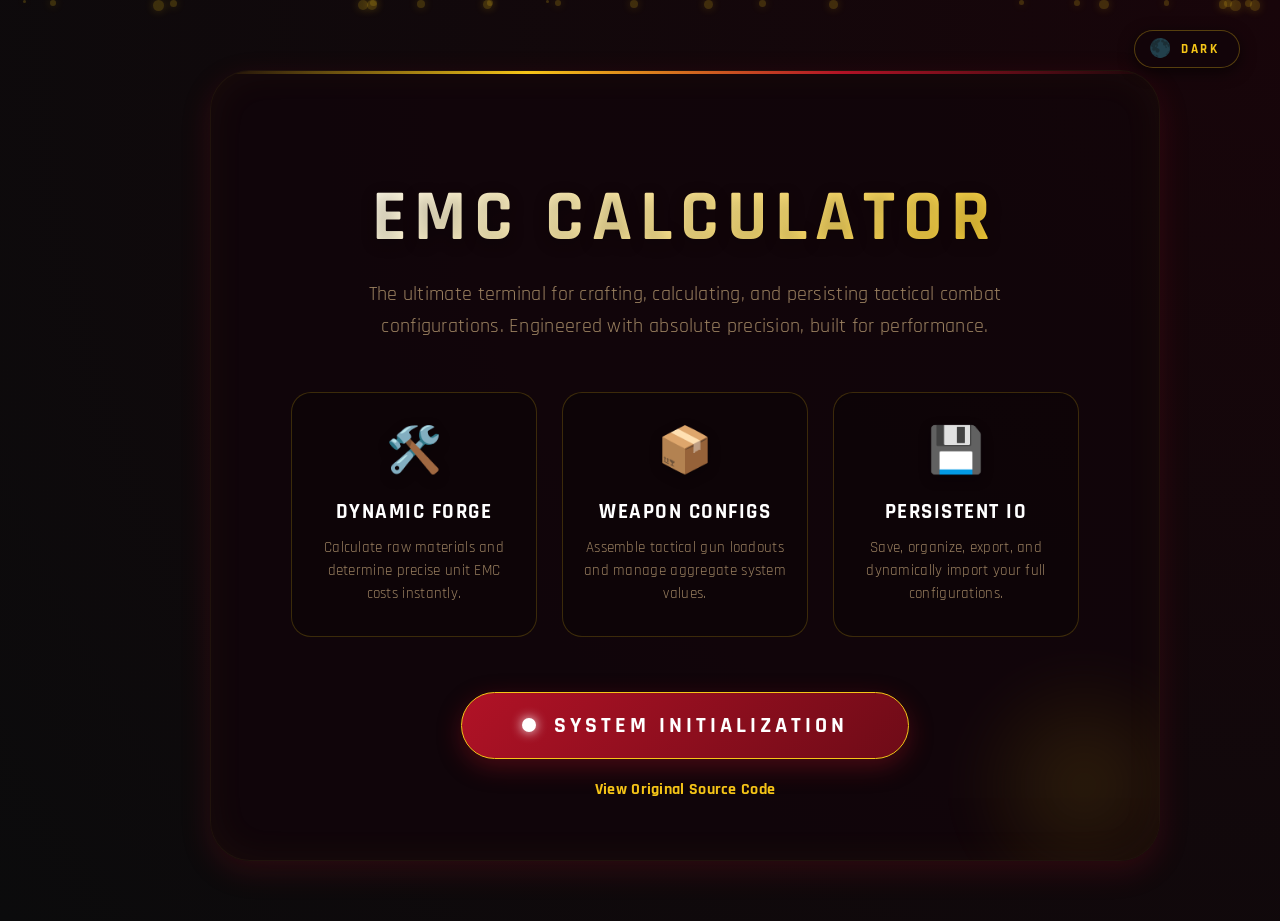
==== index.html @ d9717ace "code" ====
<!DOCTYPE html>
<html lang="en">

<head>
    <meta charset="UTF-8">
    <meta name="viewport" content="width=device-width, initial-scale=1.0">
    <title>EMC Calculator | Secondary Systems</title>
    <!-- Adjusted paths for GitHub Pages root -->
    <link rel="stylesheet" href="src/main/webapp/css/style.css">
    <!-- ===== NO-FLASH THEME INIT ===== -->
    <script>
        (function () {
            var t = localStorage.getItem('emc-theme');
            if (t === 'anime') t = 'dark';
            document.documentElement.setAttribute('data-theme', t || 'dark');
        })();
    </script>
    <script src="src/main/webapp/css/theme.js"></script>
    <style>
        .hero-section {
            display: flex;
            flex-direction: column;
            align-items: center;
            justify-content: center;
            min-height: 80vh;
            text-align: center;
            animation: floatIn 1s cubic-bezier(0.2, 0.8, 0.2, 1) forwards;
            position: relative;
            z-index: 10;
            padding: 20px;
        }

        .glass-hero {
            background: var(--card-bg);
            backdrop-filter: blur(20px);
            border: 1px solid var(--border-panel);
            border-radius: 40px;
            padding: 60px 80px;
            box-shadow: var(--shadow-drop), inset 0 0 40px rgba(212, 175, 55, 0.05);
            position: relative;
            overflow: hidden;
            max-width: 950px;
            width: 100%;
        }

        .glass-hero::before {
            content: '';
            position: absolute;
            top: 0;
            left: 0;
            right: 0;
            height: 3px;
            background: var(--card-top-line);
        }

        .glass-hero::after {
            content: '';
            position: absolute;
            bottom: -50px;
            right: -50px;
            width: 250px;
            height: 250px;
            background: radial-gradient(circle, var(--accent-decoration) 0%, transparent 70%);
            opacity: 0.12;
            filter: blur(25px);
            z-index: -1;
            animation: pulseGlow 5s infinite alternate;
        }

        .hero-title {
            font-family: 'Rajdhani', sans-serif;
            font-size: 4.5rem;
            font-weight: 800;
            letter-spacing: 8px;
            text-transform: uppercase;
            margin-bottom: 20px;
            background: linear-gradient(135deg, var(--text-light), var(--accent-decoration));
            -webkit-background-clip: text;
            -webkit-text-fill-color: transparent;
            text-shadow: 0 4px 15px rgba(0, 0, 0, 0.25);
            position: relative;
            line-height: 1.1;
        }

        .hero-subtitle {
            font-size: 1.25rem;
            color: var(--text-dim);
            margin-bottom: 50px;
            max-width: 700px;
            line-height: 1.6;
            margin-left: auto;
            margin-right: auto;
        }

        .feature-grid {
            display: grid;
            grid-template-columns: repeat(3, 1fr);
            gap: 25px;
            margin-bottom: 55px;
        }

        .feature-card {
            background: rgba(0, 0, 0, 0.18);
            border: 1px solid var(--sidebar-border);
            border-radius: 20px;
            padding: 30px 20px;
            transition: all 0.4s cubic-bezier(0.175, 0.885, 0.32, 1.275);
            position: relative;
            box-shadow: inset 2px 2px 5px rgba(0, 0, 0, 0.1);
        }

        [data-theme="light"] .feature-card {
            background: rgba(255, 255, 255, 0.6);
            box-shadow: inset 2px 2px 5px rgba(255, 255, 255, 0.8);
        }

        .feature-card:hover {
            transform: translateY(-12px);
            border-color: var(--accent-decoration);
            box-shadow: var(--glow-gold), var(--shadow-drop);
            background: rgba(212, 175, 55, 0.05);
        }

        .feature-icon {
            font-size: 2.8rem;
            margin-bottom: 18px;
            display: inline-block;
            filter: drop-shadow(0 4px 6px rgba(0, 0, 0, 0.3));
            transition: transform 0.4s ease;
        }

        .feature-card:hover .feature-icon {
            transform: scale(1.15) rotate(5deg);
        }

        .feature-title {
            font-family: 'Rajdhani', sans-serif;
            font-size: 1.3rem;
            font-weight: 700;
            color: var(--text-light);
            text-transform: uppercase;
            letter-spacing: 1.5px;
            margin-bottom: 12px;
        }

        .feature-desc {
            font-size: 0.95rem;
            color: var(--text-dim);
            line-height: 1.5;
        }

        .launch-btn {
            font-size: 1.4rem;
            padding: 18px 60px;
            border-radius: 50px;
            text-decoration: none;
            display: inline-flex;
            align-items: center;
            gap: 18px;
            font-weight: 800;
            letter-spacing: 4px;
            box-shadow: 0 8px 25px var(--btn-primary-glow);
        }

        .launch-btn:hover {
            transform: scale(1.06) translateY(-6px);
            box-shadow: var(--glow), var(--glow-gold), 0 12px 30px var(--btn-primary-glow);
        }

        .pulse-circle {
            width: 14px;
            height: 14px;
            background: #fff;
            border-radius: 50%;
            box-shadow: 0 0 12px #fff;
            animation: pulseGlow 1.2s infinite;
        }

        /* Floating background particles */
        .particles {
            position: fixed;
            top: 0;
            left: 0;
            width: 100%;
            height: 100%;
            pointer-events: none;
            z-index: 1;
            overflow: hidden;
        }

        .particle {
            position: absolute;
            background: var(--accent-decoration);
            border-radius: 50%;
            opacity: 0.2;
            animation: floatUp 15s infinite linear;
            box-shadow: 0 0 10px var(--accent-decoration);
        }

        @keyframes floatUp {
            0% {
                transform: translateY(100vh) scale(0);
                opacity: 0;
            }

            10% {
                opacity: 0.5;
            }

            90% {
                opacity: 0.3;
            }

            100% {
                transform: translateY(-10vh) scale(1.8);
                opacity: 0;
            }
        }

        @media (max-width: 900px) {
            .feature-grid {
                grid-template-columns: 1fr;
            }

            .hero-title {
                font-size: 3rem;
            }

            .glass-hero {
                padding: 40px 30px;
            }
        }
    </style>
</head>

<body>

    <!-- Theme Toggle positioned absolute top right -->
    <div style="position: absolute; top: 30px; right: 40px; z-index: 100;">
        <button class="theme-toggle" id="themeToggle" onclick="cycleTheme()" title="Toggle Theme">
            <span class="theme-toggle-icon" id="themeIcon">🌑</span>
            <span class="theme-toggle-label" id="themeLabel">Dark</span>
        </button>
    </div>

    <!-- Background Decoration -->
    <div class="particles" id="particles"></div>

    <div class="container hero-section">
        <div class="glass-hero">
            <h1 class="hero-title">EMC Calculator</h1>
            <p class="hero-subtitle">The ultimate terminal for crafting, calculating, and persisting tactical combat
                configurations. Engineered with absolute precision, built for performance.</p>

            <div class="feature-grid">
                <div class="feature-card" style="animation-delay: 0.1s;">
                    <div class="feature-icon">🛠️</div>
                    <div class="feature-title">Dynamic Forge</div>
                    <div class="feature-desc">Calculate raw materials and determine precise unit EMC costs instantly.
                    </div>
                </div>
                <div class="feature-card" style="animation-delay: 0.3s;">
                    <div class="feature-icon">📦</div>
                    <div class="feature-title">Weapon Configs</div>
                    <div class="feature-desc">Assemble tactical gun loadouts and manage aggregate system values.</div>
                </div>
                <div class="feature-card" style="animation-delay: 0.5s;">
                    <div class="feature-icon">💾</div>
                    <div class="feature-title">Persistent IO</div>
                    <div class="feature-desc">Save, organize, export, and dynamically import your full configurations.
                    </div>
                </div>
            </div>

            <!-- Changed href to let users know it's a showcase on GitHub pages -->
            <a href="javascript:alert('Note: This is a Java Web Application. GitHub Pages only hosts static files! You must run the project locally via Tomcat Server for full functionality.');"
                class="btn-primary launch-btn">
                <span class="pulse-circle"></span>
                SYSTEM INITIALIZATION
            </a>

            <!-- Link to the source code just in case -->
            <div style="margin-top: 20px;">
                <a href="https://github.com/Herschel/EmcCalculatorExtended"
                    style="color: var(--accent-decoration); font-family: 'Rajdhani', sans-serif; text-decoration: none; font-weight: bold;">View
                    Original Source Code</a>
            </div>
        </div>
    </div>

    <script>
        // Generate floating particles for tactical aesthetic
        const container = document.getElementById('particles');
        for (let i = 0; i < 25; i++) {
            const el = document.createElement('div');
            el.classList.add('particle');

            const size = Math.random() * 8 + 3;
            el.style.width = size + 'px';
            el.style.height = size + 'px';

            el.style.left = Math.random() * 100 + 'vw';
            el.style.animationDuration = (Math.random() * 18 + 12) + 's';
            el.style.animationDelay = (Math.random() * 8) + 's';

            container.appendChild(el);
        }
    </script>
</body>

</html>
---- src/main/webapp/css/style.css ----
@import url('https://fonts.googleapis.com/css2?family=Rajdhani:wght@400;600;700&family=Outfit:wght@400;600;800&display=swap');

/* ============================================================
   THEME DEFINITIONS
   ============================================================ */

/* DEFAULT / DARK  ·  #D4AF37 gold  ·  #B11226 red  ·  #0B0B0C near-black */
:root,
[data-theme="dark"] {
    --bg-body:           #0B0B0C;
    --bg-body-grad:      radial-gradient(circle at top right, #18050a, #0B0B0C);
    --bg-panel-dark:     #100508;
    --bg-panel-light:    #1a0b0e;
    --primary-accent:    #B11226;
    --primary-accent-alt:#F5C518;
    --text-light:        #ffffff;
    --text-dim:          #9a8060;
    --text-dark:         #ffffff;
    --shadow-drop:       0 10px 30px rgba(177, 18, 38, 0.18);
    --shadow-light:      0 4px 15px rgba(0, 0, 0, 0.6);
    --glow:              0 0 22px rgba(177, 18, 38, 0.45);
    --glow-gold:         0 0 16px rgba(212, 175, 55, 0.45);
    --danger:            #b11226;
    --border-panel:      rgba(212, 175, 55, 0.08);
    --border-accent:     rgba(177, 18, 38, 0.35);
    --sidebar-bg:        rgba(11, 11, 12, 0.75);
    --sidebar-hover-bg:  rgba(11, 11, 12, 0.97);
    --sidebar-border:    rgba(245, 197, 24, 0.2);
    --card-bg:           rgba(18, 6, 10, 0.82);
    --input-bg:          rgba(0, 0, 0, 0.55);
    --input-border:      rgba(245, 197, 24, 0.2);
    --input-focus-bg:    rgba(25, 5, 10, 0.7);
    --minimal-input-bg:  rgba(28, 10, 14, 0.9);
    --header-bg:         linear-gradient(135deg, rgba(177, 18, 38, 0.07), rgba(212, 175, 55, 0.04));
    --header-border:     rgba(245, 197, 24, 0.3);
    --badge-bg:          #B11226;
    --badge-shadow:      0 4px 10px rgba(177, 18, 38, 0.45);
    --btn-primary-bg:    linear-gradient(135deg, #B11226, #6e0b17);
    --btn-primary-glow:  rgba(177, 18, 38, 0.35);
    --row-hover-bg:      rgba(177, 18, 38, 0.06);
    --row-hover-glow:    0 0 18px rgba(177, 18, 38, 0.3);
    --h2-border:         rgba(245, 197, 24, 0.35);
    --h3-bg:             rgba(177, 18, 38, 0.15);
    --h3-border:         rgba(245, 197, 24, 0.35);
    --gun-result-bg:     rgba(18, 6, 10, 0.7);
    --gun-result-hover-bg: rgba(28, 10, 14, 0.9);
    --nav-sweep:         rgba(245, 197, 24, 0.12);
    --nav-hover-bg:      rgba(245, 197, 24, 0.08);
    --msg-bg:            rgba(177, 18, 38, 0.18);
    --pulse-glow-color:  rgba(177, 18, 38, 0.45);
    --card-top-line:     linear-gradient(90deg, transparent, #F5C518, #B11226, transparent);
    --textarea-focus-bg: rgba(25, 5, 10, 0.7);
    --accent-decoration: #F5C518;
}

/* LIGHT THEME  ·  #C9A646 gold  ·  #1C2A44 navy  ·  #F8F9FB off-white */
[data-theme="light"] {
    --bg-body:           #F8F9FB;
    --bg-body-grad:      radial-gradient(circle at top left, #eef1f7, #F8F9FB);
    --bg-panel-dark:     #1C2A44;
    --bg-panel-light:    #eaf0f8;
    --primary-accent:    #1C2A44;
    --primary-accent-alt:#E8B800;
    --text-light:        #111111;
    --text-dim:          #7a8fac;
    --text-dark:         #111111;
    --shadow-drop:       0 10px 30px rgba(28, 42, 68, 0.18);
    --shadow-light:      0 4px 15px rgba(0, 0, 0, 0.1);
    --glow:              0 0 20px rgba(28, 42, 68, 0.3);
    --glow-gold:         0 0 14px rgba(201, 166, 70, 0.4);
    --danger:            #b82c2c;
    --border-panel:      rgba(28, 42, 68, 0.1);
    --border-accent:     rgba(28, 42, 68, 0.25);
    --sidebar-bg:        rgba(28, 42, 68, 0.94);
    --sidebar-hover-bg:  rgba(20, 32, 56, 0.99);
    --sidebar-border:    rgba(232, 184, 0, 0.35);
    --card-bg:           rgba(255, 255, 255, 0.85);
    --input-bg:          rgba(255, 255, 255, 0.9);
    --input-border:      rgba(28, 42, 68, 0.25);
    --input-focus-bg:    #ffffff;
    --minimal-input-bg:  rgba(255, 255, 255, 0.95);
    --header-bg:         linear-gradient(135deg, rgba(28, 42, 68, 0.06), rgba(201, 166, 70, 0.05));
    --header-border:     rgba(232, 184, 0, 0.45);
    --badge-bg:          #1C2A44;
    --badge-shadow:      0 4px 10px rgba(28, 42, 68, 0.25);
    --btn-primary-bg:    linear-gradient(135deg, #1C2A44, #0f1a2e);
    --btn-primary-glow:  rgba(28, 42, 68, 0.3);
    --row-hover-bg:      rgba(201, 166, 70, 0.08);
    --row-hover-glow:    0 0 14px rgba(28, 42, 68, 0.15);
    --h2-border:         rgba(232, 184, 0, 0.55);
    --h3-bg:             rgba(28, 42, 68, 0.08);
    --h3-border:         rgba(232, 184, 0, 0.5);
    --gun-result-bg:     rgba(234, 240, 248, 0.8);
    --gun-result-hover-bg: #eaf0f8;
    --nav-sweep:         rgba(232, 184, 0, 0.15);
    --nav-hover-bg:      rgba(255, 255, 255, 0.1);
    --msg-bg:            rgba(28, 42, 68, 0.08);
    --pulse-glow-color:  rgba(28, 42, 68, 0.35);
    --card-top-line:     linear-gradient(90deg, transparent, #E8B800, #1C2A44, transparent);
    --textarea-focus-bg: #ffffff;
    --accent-decoration: #E8B800;
}

/* ============================================================
   ANIMATIONS
   ============================================================ */
@keyframes floatIn {
    0%   { opacity: 0; transform: translateY(40px) scale(0.95); }
    100% { opacity: 1; transform: translateY(0) scale(1); }
}
@keyframes pulseGlow {
    0%   { box-shadow: 0 0 0 0 var(--pulse-glow-color); }
    70%  { box-shadow: 0 0 0 15px rgba(0,0,0,0); }
    100% { box-shadow: 0 0 0 0 rgba(0,0,0,0); }
}
@keyframes slideGradient {
    0%   { background-position: 0% 50%; }
    50%  { background-position: 100% 50%; }
    100% { background-position: 0% 50%; }
}
@keyframes goldShimmer {
    0%   { background-position: -200% center; }
    100% { background-position: 200% center; }
}

/* ============================================================
   BASE
   ============================================================ */
* { box-sizing: border-box; }

body {
    background: var(--bg-body);
    background-image: var(--bg-body-grad);
    color: var(--text-light);
    /* Rajdhani for structural / label text, Outfit for body copy */
    font-family: 'Rajdhani', 'Outfit', sans-serif;
    font-size: 16px;
    letter-spacing: 0.3px;
    padding: 40px 30px 40px 120px;
    margin: 0;
    display: flex;
    flex-direction: column;
    align-items: center;
    min-height: 100vh;
    overflow-x: hidden;
    transition: background 0.5s ease, color 0.4s ease;
}

/* Light-theme text overrides */
[data-theme="light"] body          { color: var(--text-dark); }
[data-theme="light"] h2            { color: var(--text-dark); }
[data-theme="light"] h3            { color: var(--text-dark); }
[data-theme="light"] .header-title { color: var(--text-dark); }
[data-theme="light"] td            { color: var(--text-dark); }
[data-theme="light"] .gun-result h3{ color: var(--text-dark); }
[data-theme="light"] .input-field  { color: var(--text-dark); }
[data-theme="light"] .minimal-input{ color: var(--text-dark); }
[data-theme="light"] .textarea-data{ color: var(--text-dark); }
[data-theme="light"] .input-field::placeholder { color: rgba(28,42,68,0.35); }
[data-theme="light"] .nav-list li a { color: rgba(255,255,255,0.75); }
[data-theme="light"] .nav-list li a:hover { color: #ffffff; }
[data-theme="light"] .badge        { color: #ffffff; }
[data-theme="light"] .info-text    { color: var(--primary-accent); background: rgba(28,42,68,0.06); }

/* ============================================================
   THEME TOGGLE BUTTON  (top-right corner of header)
   ============================================================ */
.theme-toggle {
    display: flex;
    align-items: center;
    gap: 10px;
    background: var(--card-bg);
    backdrop-filter: blur(12px);
    border: 1px solid var(--header-border);
    border-radius: 50px;
    padding: 9px 20px 9px 14px;
    cursor: pointer;
    transition: all 0.3s ease;
    box-shadow: var(--shadow-light);
    user-select: none;
    font-family: inherit;
    outline: none;
}
.theme-toggle:hover {
    border-color: var(--accent-decoration);
    box-shadow: var(--glow-gold);
    transform: scale(1.04);
}
.theme-toggle:active { transform: scale(0.97); }

.theme-toggle-icon {
    font-size: 18px;
    line-height: 1;
    transition: transform 0.4s ease;
}
.theme-toggle:hover .theme-toggle-icon { transform: rotate(20deg) scale(1.15); }

.theme-toggle-label {
    font-family: 'Rajdhani', sans-serif;
    font-size: 13px;
    font-weight: 700;
    text-transform: uppercase;
    letter-spacing: 2.5px;
    color: var(--accent-decoration);
    white-space: nowrap;
    transition: color 0.3s;
}

/* ============================================================
   SIDEBAR
   ============================================================ */
.sidebar {
    position: fixed; left: 15px; top: 20px;
    height: calc(100vh - 40px); width: 85px;
    background: var(--sidebar-bg);
    backdrop-filter: blur(14px);
    border-radius: 30px;
    box-shadow: var(--shadow-drop);
    transition: all 0.5s cubic-bezier(0.2, 0.8, 0.2, 1);
    overflow: hidden; z-index: 1000;
    display: flex; flex-direction: column; align-items: center; padding: 30px 0;
    border: 1px solid var(--sidebar-border);
}
.sidebar:hover {
    width: 330px; border-radius: 24px;
    align-items: flex-start; padding: 30px 20px;
    background: var(--sidebar-hover-bg);
}

.sidebar-logo {
    font-family: 'Rajdhani', sans-serif;
    font-size: 20px; font-weight: 700;
    color: var(--accent-decoration);
    padding-bottom: 20px; text-align: center;
    border-bottom: 1px solid var(--sidebar-border);
    white-space: nowrap; letter-spacing: 3px;
    margin: 0 15px; text-transform: uppercase;
}

.nav-list { list-style: none; padding: 0; margin: 20px 0; width: 100%; }
.nav-list li a {
    display: flex; align-items: center; padding: 14px 20px;
    color: var(--text-dim); text-decoration: none;
    transition: all 0.4s ease; white-space: nowrap;
    font-family: 'Rajdhani', sans-serif;
    font-weight: 700; font-size: 1em; letter-spacing: 1.5px;
    margin: 6px 10px; border-radius: 14px;
    position: relative; overflow: hidden;
}
.nav-list li a::before {
    content: ''; position: absolute; top: 0; left: -100%;
    width: 100%; height: 100%;
    background: linear-gradient(90deg, transparent, var(--nav-sweep), transparent);
    transition: all 0.5s;
}
.nav-list li a:hover::before { left: 100%; }
.nav-list li a:hover {
    background: var(--nav-hover-bg);
    color: var(--accent-decoration);
    box-shadow: inset 3px 0 0 var(--accent-decoration);
    transform: translateX(5px);
}

.nav-list .icon {
    font-weight: bold; color: inherit; min-width: 35px;
    display: inline-block; font-size: 1.3em; text-align: center; transition: 0.3s;
}
.nav-list li a:hover .icon { transform: scale(1.2); }

.nav-text {
    opacity: 0; transition: opacity 0.3s; margin-left: 10px;
    font-weight: 700; text-transform: uppercase; letter-spacing: 2px; font-size: 0.95em;
}
.sidebar:hover .nav-text { opacity: 1; }

/* ============================================================
   CONTAINER & HEADER
   ============================================================ */
.container {
    max-width: 1400px; width: 100%;
    animation: floatIn 0.8s cubic-bezier(0.2, 0.8, 0.2, 1) forwards;
    margin-top: 10px;
}

.header-top {
    background: var(--header-bg);
    backdrop-filter: blur(10px);
    padding: 20px 36px; border-radius: 24px;
    box-shadow: var(--shadow-drop);
    margin-bottom: 30px;
    display: flex; justify-content: space-between; align-items: center;
    border: 1px solid var(--header-border);
    position: relative; overflow: hidden;
}
/* Gold accent line along the bottom of header */
.header-top::after {
    content: '';
    position: absolute; bottom: 0; left: 10%; right: 10%; height: 2px;
    background: var(--card-top-line);
    border-radius: 2px;
}

.header-title {
    font-family: 'Rajdhani', sans-serif;
    font-size: 28px; font-weight: 700;
    letter-spacing: 4px; color: var(--text-light);
    margin: 0; text-transform: uppercase;
}

/* ============================================================
   CARDS
   ============================================================ */
.card-panel {
    background: var(--card-bg); backdrop-filter: blur(12px);
    border-radius: 28px; box-shadow: var(--shadow-drop);
    padding: 38px; margin-bottom: 40px;
    transition: all 0.4s ease;
    border: 1px solid var(--border-panel);
    position: relative; overflow: hidden;
}
.card-panel::before {
    content: ''; position: absolute; top: 0; left: 0; right: 0; height: 2px;
    background: var(--card-top-line);
}
/* Corner decoration */
.card-panel::after {
    content: '';
    position: absolute; bottom: 12px; right: 16px;
    width: 36px; height: 2px;
    background: var(--accent-decoration);
    border-radius: 2px; opacity: 0.5;
}
.card-panel:hover {
    transform: translateY(-4px);
    box-shadow: var(--glow);
    border-color: var(--border-accent);
}

.card-panel-light {
    background: rgba(255,255,255,0.04);
    border-radius: 20px; box-shadow: var(--shadow-light); padding: 28px;
    margin-bottom: 20px; transition: all 0.3s;
    border: 1px solid var(--border-panel);
}
.card-panel-light:hover { transform: scale(1.02); }

[data-theme="light"] .btn-primary,
[data-theme="light"] .btn-secondary,
[data-theme="light"] .btn-del {
    color: #ffffff !important;
}

/* Fixed color utilities */
.text-gold { color: var(--primary-accent-alt) !important; }
.box-gold {
    display: inline-block;
    padding: 6px 12px;
    border: 1px solid var(--primary-accent-alt);
    color: var(--primary-accent-alt);
    border-radius: 8px;
    background: rgba(245, 197, 24, 0.05);
    font-weight: 700;
}

.btn-blue {
    background: #007bff;
    color: #ffffff;
    padding: 6px 14px;
    border-radius: 8px;
    border: none;
    font-weight: 600;
    cursor: pointer;
    text-decoration: none;
    display: inline-flex;
    align-items: center;
    justify-content: center;
    transition: all 0.3s;
}
.btn-blue:hover { filter: brightness(1.2); transform: translateY(-2px); }

/* Material specific overrides */
.mat-content-gold .mat-name,
.mat-content-gold .badge {
    color: var(--primary-accent-alt) !important;
}

.text-gold-force { color: #F5C518 !important; }

/* ============================================================
   LAYOUTS
   ============================================================ */
.flex-layout   { display: grid; grid-template-columns: 1fr 1fr; gap: 36px; align-items: start; }
.flex-layout-3 { display: grid; grid-template-columns: 1fr 1fr 1fr; gap: 36px; align-items: start; }

@media (max-width: 1200px) {
    .flex-layout, .flex-layout-3 { grid-template-columns: 1fr; }
}

/* ============================================================
   TYPOGRAPHY
   ============================================================ */
h2 {
    font-family: 'Rajdhani', sans-serif;
    color: var(--accent-decoration); font-weight: 700; margin-top: 0;
    padding-bottom: 12px; border-bottom: 2px solid var(--h2-border);
    font-size: 1.55rem; letter-spacing: 3px; text-transform: uppercase;
}
h3 {
    font-family: 'Rajdhani', sans-serif;
    color: var(--text-light); background: var(--h3-bg);
    padding: 10px 22px; border-radius: 10px; font-weight: 700;
    margin-top: 0; font-size: 1.15rem; display: inline-block;
    box-shadow: var(--shadow-light); border: 1px solid var(--h3-border);
    letter-spacing: 2px; text-transform: uppercase;
}

/* ============================================================
   INPUTS
   ============================================================ */
.input-group {
    display: flex; flex-wrap: wrap; align-items: center;
    gap: 12px; margin-bottom: 24px;
    background: rgba(0,0,0,0.15); padding: 14px 18px; border-radius: 18px;
    border: 1px solid var(--border-panel);
}
.input-label {
    font-family: 'Rajdhani', sans-serif;
    font-weight: 700; color: var(--text-dim);
    text-transform: uppercase; font-size: 0.88em; letter-spacing: 2px;
    white-space: nowrap;
}
.input-field {
    background: var(--input-bg);
    border: 1px solid var(--input-border);
    color: var(--text-light);
    padding: 13px 18px; font-family: 'Rajdhani', 'Outfit', sans-serif;
    font-size: 15px; font-weight: 600;
    transition: all 0.3s; border-radius: 12px;
    flex: 1; min-width: 0;
    box-shadow: inset 2px 2px 5px rgba(0,0,0,0.25);
}
.input-field::placeholder { color: rgba(255,255,255,0.2); }
.input-field:focus {
    outline: none; border-color: var(--accent-decoration);
    box-shadow: var(--glow-gold); background: var(--input-focus-bg);
}

/* Block-1 attachment row sizing */
.input-group .attach-name { flex: 1 1 200px; }
.input-group .attach-qty  { flex: 0 0 100px; width: 100px; text-align: center; }

.minimal-input {
    background: var(--minimal-input-bg);
    border: 1px solid var(--input-border);
    color: var(--text-light); padding: 9px 6px;
    border-radius: 8px; font-family: 'Rajdhani', sans-serif;
    width: 100%; min-width: 50px; text-align: center;
    font-weight: 700; font-size: 0.95em;
    transition: 0.3s;
    box-shadow: inset 1px 1px 4px rgba(0,0,0,0.4);
    display: block; margin: 0 auto;
}
.minimal-input:focus {
    outline: none; border-color: var(--accent-decoration);
    transform: scale(1.08); box-shadow: var(--glow-gold);
}

/* ============================================================
   TABLES
   ============================================================ */
table {
    width: 100%; border-collapse: separate;
    border-spacing: 0 8px; margin: 14px 0;
}
th {
    font-family: 'Rajdhani', sans-serif;
    color: var(--text-dim); font-weight: 700;
    text-transform: uppercase; letter-spacing: 2px;
    font-size: 0.82em; padding: 0 15px 5px; text-align: left;
}
tbody tr {
    background: rgba(255,255,255,0.02);
    transition: all 0.3s ease; border-radius: 14px;
    box-shadow: var(--shadow-light);
}
tbody tr:hover {
    transform: scale(1.015) translateX(8px);
    box-shadow: var(--row-hover-glow);
    background: var(--row-hover-bg);
}
td { padding: 16px 18px; color: var(--text-light); font-weight: 600; }
td:first-child { border-radius: 14px 0 0 14px; font-weight: 700; }
td:last-child  { border-radius: 0 14px 14px 0; }

/* Material selector grid */
.styled-table { width: 100%; border-collapse: separate; border-spacing: 8px; }
.styled-table td {
    padding: 10px 6px; text-align: center;
    border-radius: 10px; vertical-align: middle;
}
.styled-table tbody tr         { background: rgba(255,255,255,0.02); }
.styled-table td               { color: var(--text-light); }
.styled-table tbody tr:hover   { background: var(--row-hover-bg); transform: none; }

/* Material cell inner */
.mat-cell { display: flex; flex-direction: column; align-items: center; gap: 7px; width: 100%; }
.mat-name {
    font-family: 'Rajdhani', sans-serif;
    font-weight: 700; font-size: 0.82em;
    letter-spacing: 0.5px;
    color: #ffffff;   /* dark theme: white */
    text-align: center; line-height: 1.3;
    min-height: 34px; display: flex; align-items: center; justify-content: center;
}
[data-theme="light"] .mat-name {
    color: #111111;   /* light theme: black */
}

/* ============================================================
   BADGE
   ============================================================ */
.badge {
    background: var(--badge-bg); color: var(--text-light);
    padding: 4px 10px; border-radius: 8px;
    font-family: 'Rajdhani', sans-serif;
    font-weight: 700; font-size: 0.78em; letter-spacing: 1px;
    box-shadow: var(--badge-shadow);
    white-space: nowrap; display: inline-block;
    width: 100%; text-align: center;
}
.badge-dim { background: var(--text-dim) !important; box-shadow: none !important; }

/* ============================================================
   BUTTONS
   ============================================================ */
.btn-primary {
    background: var(--btn-primary-bg); color: var(--text-light);
    border: 1px solid var(--accent-decoration);
    padding: 13px 28px; cursor: pointer;
    transition: all 0.3s;
    font-family: 'Rajdhani', sans-serif;
    font-size: 14px; font-weight: 700;
    letter-spacing: 2.5px; text-transform: uppercase;
    border-radius: 10px; box-shadow: 0 5px 15px var(--btn-primary-glow);
    position: relative; overflow: hidden;
    animation: pulseGlow 3s infinite;
}
.btn-primary:hover {
    transform: translateY(-3px) scale(1.04);
    box-shadow: var(--glow), var(--glow-gold);
}

.btn-secondary {
    background: var(--accent-decoration); color: #ffffff;
    border: 1px solid var(--accent-decoration);
    padding: 11px 24px; cursor: pointer; transition: all 0.3s;
    font-family: 'Rajdhani', sans-serif;
    font-weight: 700; font-size: 13px;
    letter-spacing: 2px; text-transform: uppercase; border-radius: 10px;
}
[data-theme="light"] .btn-secondary {
    color: #000000;
}
.btn-secondary:hover {
    filter: brightness(1.15);
    box-shadow: var(--glow-gold);
    transform: translateY(-2px);
}

.btn-del {
    color: #ffffff !important; text-decoration: none;
    font-family: 'Rajdhani', sans-serif;
    font-weight: 700; text-transform: uppercase; font-size: 12px;
    letter-spacing: 1.5px;
    transition: 0.3s; padding: 9px 16px; border-radius: 8px;
    background: rgba(177, 18, 38, 0.85);
    box-shadow: 0 4px 10px rgba(177, 18, 38, 0.4);
    display: inline-block; border: none !important;
}
.btn-del:hover { background: #d9001e; transform: scale(1.1); box-shadow: 0 6px 14px rgba(177,18,38,0.6); }

.btn-edit-link {
    color: var(--accent-decoration) !important; text-decoration: none;
    font-family: 'Rajdhani', sans-serif;
    font-weight: 700; text-transform: uppercase; font-size: 12px;
    letter-spacing: 1.5px;
    transition: 0.3s; padding: 9px 16px; border-radius: 8px;
    background: rgba(212, 175, 55, 0.08);
    box-shadow: var(--shadow-light); display: inline-block;
    border: 1px solid rgba(212, 175, 55, 0.25);
}
.btn-edit-link:hover { background: rgba(212,175,55,0.18); transform: scale(1.08); }

/* ============================================================
   MISC
   ============================================================ */
.textarea-data {
    width: 100%; height: 250px; background: var(--input-bg);
    color: var(--text-light); border: 1px solid var(--input-border);
    padding: 18px; font-family: 'Rajdhani', monospace;
    font-size: 15px; font-weight: 600; letter-spacing: 0.5px;
    border-radius: 14px; box-sizing: border-box;
    resize: vertical; transition: 0.3s;
    box-shadow: inset 2px 2px 10px rgba(0,0,0,0.4);
}
.textarea-data:focus {
    outline: none; border-color: var(--accent-decoration);
    box-shadow: var(--glow-gold); background: var(--textarea-focus-bg);
}

.action-group { display: flex; gap: 14px; margin-top: 20px; align-items: center; }

.msg {
    background: var(--msg-bg); border: 1px solid var(--primary-accent);
    color: var(--text-light);
    font-family: 'Rajdhani', sans-serif;
    font-weight: 700; letter-spacing: 1px;
    padding: 11px 20px; border-radius: 10px;
    font-size: 0.95em; margin-bottom: 18px;
    display: inline-block; box-shadow: var(--glow);
    animation: floatIn 0.5s ease;
}

.info-text {
    color: var(--text-dim); font-size: 0.85em; margin-bottom: 18px;
    font-family: 'Rajdhani', sans-serif;
    font-weight: 700; letter-spacing: 1.5px;
    background: rgba(0,0,0,0.15);
    padding: 9px 14px; border-radius: 10px; display: inline-block;
    border: 1px solid var(--border-panel);
}

.gun-result {
    border-left: 4px solid var(--accent-decoration);
    background: var(--gun-result-bg); padding: 22px 28px;
    margin-bottom: 22px; border-radius: 14px; transition: all 0.4s;
    box-shadow: var(--shadow-light);
    border-top: 1px solid var(--border-panel);
    border-right: 1px solid var(--border-panel);
    border-bottom: 1px solid var(--border-panel);
}
.gun-result:hover {
    transform: translateX(8px) scale(1.015);
    box-shadow: var(--glow);
    background: var(--gun-result-hover-bg);
}
.gun-result h3 {
    padding: 0; background: transparent;
    box-shadow: none; font-size: 1.35rem; border: none;
}

.empty-state {
    text-align: center; color: var(--text-dim); padding: 50px;
    font-family: 'Rajdhani', sans-serif; font-weight: 700; letter-spacing: 1.5px;
    background: rgba(0,0,0,0.1); border-radius: 20px;
    border: 2px dashed var(--h2-border);
}
.details-list {
    margin: 0; padding-left: 20px; color: var(--text-dim);
    font-weight: 600; font-size: 0.9em; line-height: 1.9;
}

/* Background overrides per user request */
.saved-base-block {
    background-color: #000000 !important;
}
[data-theme="light"] .saved-base-block {
    background-color: #ffffff !important;
}
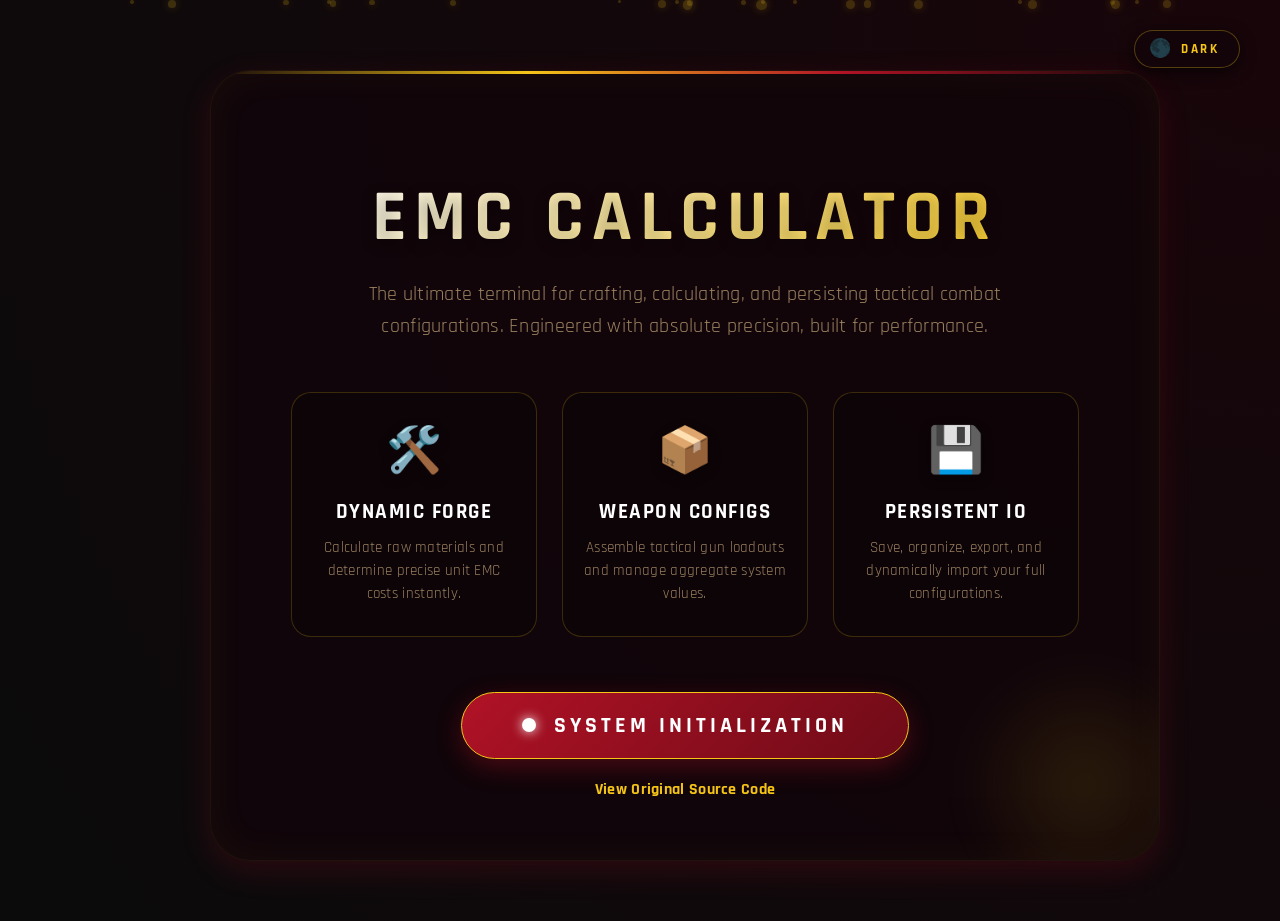
==== commit 0f505c43: "code" ====
--- a/index.html
+++ b/index.html
@@ -273,12 +273,11 @@
             </div>
 
             <!-- Changed href to let users know it's a showcase on GitHub pages -->
-            <a href="javascript:alert('Note: This is a Java Web Application. GitHub Pages only hosts static files! You must run the project locally via Tomcat Server for full functionality.');"
-                class="btn-primary launch-btn">
+            <a href="home.html" class="btn-primary launch-btn">
                 <span class="pulse-circle"></span>
                 SYSTEM INITIALIZATION
             </a>
-
+            
             <!-- Link to the source code just in case -->
             <div style="margin-top: 20px;">
                 <a href="https://github.com/Herschel/EmcCalculatorExtended"
